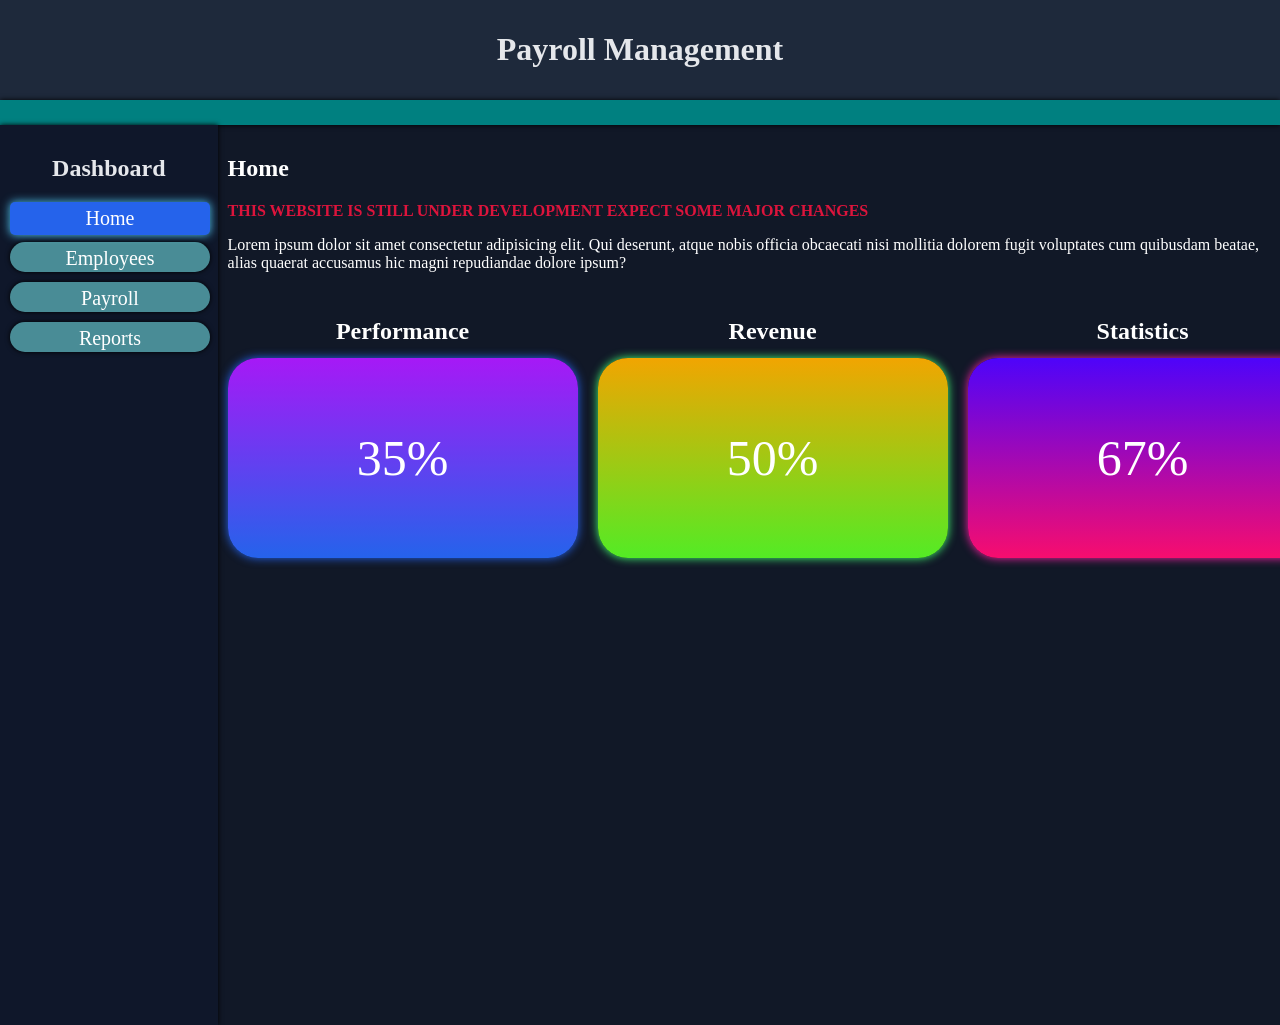
==== index.html @ 32a4b082 "Updated employee list with 8 entries, renamed Home.html to index.html, and updated navigation links" ====
<!DOCTYPE html>
<html lang="en">
<head>
    <link rel="stylesheet" href="style2.css">
    <meta charset="UTF-8">
    <meta name="viewport" content="width=device-width, initial-scale=1.0">
    <title>Testing area</title>
    <link rel="icon" href="payrollpfp.png">
</head>
<body>
    <header>
        <h1 id="h1">Payroll Management</h1>
    </header>

    <nav id="navbar1">
        <!--Search bar will be here if needed -->
    </nav>

    <main>

        

        <aside>
            <h2>Dashboard</h2>
            <nav>
                <ul>
                    <li class="list"><a href="#" id="active">Home</a></li>
                    <li class="list"><a href="Employee.html">Employees</a></li>
                    <li class="list"><a href="#">Payroll</a></li>
                    <li class="list"><a href="#">Reports</a></li>
                </ul>
            </nav>
   

        </aside> 

            <section>
            <h2>Home</h2>
            <b style="color: crimson;">THIS WEBSITE IS STILL UNDER DEVELOPMENT EXPECT SOME MAJOR CHANGES</b>
            <p>Lorem ipsum dolor sit amet consectetur adipisicing elit. Qui deserunt, atque nobis officia obcaecati nisi mollitia dolorem fugit voluptates cum quibusdam beatae, alias quaerat accusamus hic magni repudiandae dolore ipsum?</p>
            
            <div id="container">
                <div class="wholebox">
                    <h1 id="stats">Performance</h1>
                    <div id="box1">35%</div>
                </div>
                <div class="wholebox">
                    <h1 id="stats">Revenue</h1>
                    <div id="box2">50%</div>
                </div>
                <div class="wholebox">
                    <h1 id="stats">Statistics</h1>
                    <div id="box3">67%</div>
                </div>
            </div>
            
            </div>
        
        
        
        
        
        </section>



        

    </main>



</body>
</html>
---- style2.css ----
* {
    box-sizing: border-box;
}
body {
    background-color: #111827;
    margin: 0;
}
header {   
    color: #E5E7EB;
    background-color: #1E293B;
    text-align: center;
    padding: 10px;
}

#navbar1 {
    position: sticky;
    top: 0;
    box-shadow: 0px 0px 5px black;
    background-color: teal;
    height: 25px;
}


#navbar2 {
  width: max-content;
  margin: auto;
  clear: both;

}
#navbar2 > a {
    color: #E5E7EB;
    text-decoration: none;
    font-size: 10px;
    padding: 5px;
    background-color: darkslategray;
    box-shadow: 0px 0px 5px black;
}
#navbar2 > a:hover {
    background-color: lightseagreen;
}

aside {
    position: sticky;
    top: 0;
    height: 100vh;
    background-color: #0F172A;
    box-shadow: 0px 0px 5px black;
    width: 17%;
    float: left;
    padding: 10px;
}
aside h2 {
    color: #E5E7EB;
    text-align: center;
}
nav ul{
    margin: 0;
    padding: 0;
    height: 100%;
    width: 200px;
}
nav ul li {
    gap: 10px;
    text-align: center;
    list-style-type: none;
    height: 30px;
    width: 100%;
    border-radius: 25px;
    background-color: rgba(131, 255, 255, 0.507);
    margin-bottom: 10px;
    box-shadow: 0px 0px 5px black;
}
.list a {  
    color: white;
    text-decoration: none;
    font-size: 20px;
    padding: 5px;
    display: block;
    border-radius: 10px;
}
.list a:hover, #active1{
    box-shadow: 0px 0px 10px rgb(85, 207, 255);
    background-color:#2563EB;
    border-radius: 5px;
}
section {

    width: 83%;
    float: left;
    padding: 10px;
}
section h2, p{
    color: white;
}
#tile1 {
    border-radius: 10px;
    background-color: #1F2937;
    height: 25px;
    box-shadow: 0px 0px 5px black;
    margin-bottom: 10px;
}

#active {
    box-shadow: 0px 0px 10px rgb(85, 207, 255);
    background-color:#2563EB;
    border-radius: 5px;
}
nav #Here {
    box-shadow: 0px 0px 10px rgb(85, 207, 255);
    background-color:lightseagreen;
}
#box1 {
    color: white;
    font-size: 50px;
    display: flex;
    justify-content: center;
    align-items: center;
    width: 350px;
    height: 200px;
    background: linear-gradient(#a619f6, #2563EB);
    border-radius: 30px;
    box-shadow: #2563EB 0px 0px 10px;
}
#container {
    display: flex;
    justify-content: space-evenly;
    gap: 20px;
}

#box2 {
    color: white;
    font-size: 50px;
    display: flex;
    justify-content: center;
    align-items: center;
    width: 350px;
    height: 200px;
    background: linear-gradient(#f1a501, #53eb25);
    border-radius: 30px;
    box-shadow: #43ff72 0px 0px 10px;
}
#box3 {
    color: white;
    font-size: 50px;
    display: flex;
    justify-content: center;
    align-items: center;
    width: 350px;
    height: 200px;
    background: linear-gradient(#4e04fa, #f70d6e);
    border-radius: 30px;
    box-shadow: #fd20a8 0px 0px 10px;
}
#container {
    padding-top: 70px;
}

/* Table designs */
#table-contents {
    height: 400px;
    overflow: auto;
}
table {
    border: 1px solid #E5E7EB;
    width: 100%;
    border-collapse: collapse;
    background-color: #1F2937;
    color: white;
    box-shadow: 0px 0px 5px black;
}
tr {
    border-bottom: 1px solid #E5E7EB;
}
th, td {
    padding: 10px;
    text-align: left;
}
.wholebox {   
    position: relative;
}

.wholebox #stats {
    position: absolute;
    top: -40px;
    left: 50%;
    transform: translateX(-50%);
    color: white;
    text-align: center;
    margin: 0;
}
::-webkit-scrollbar{
    display: none;
}
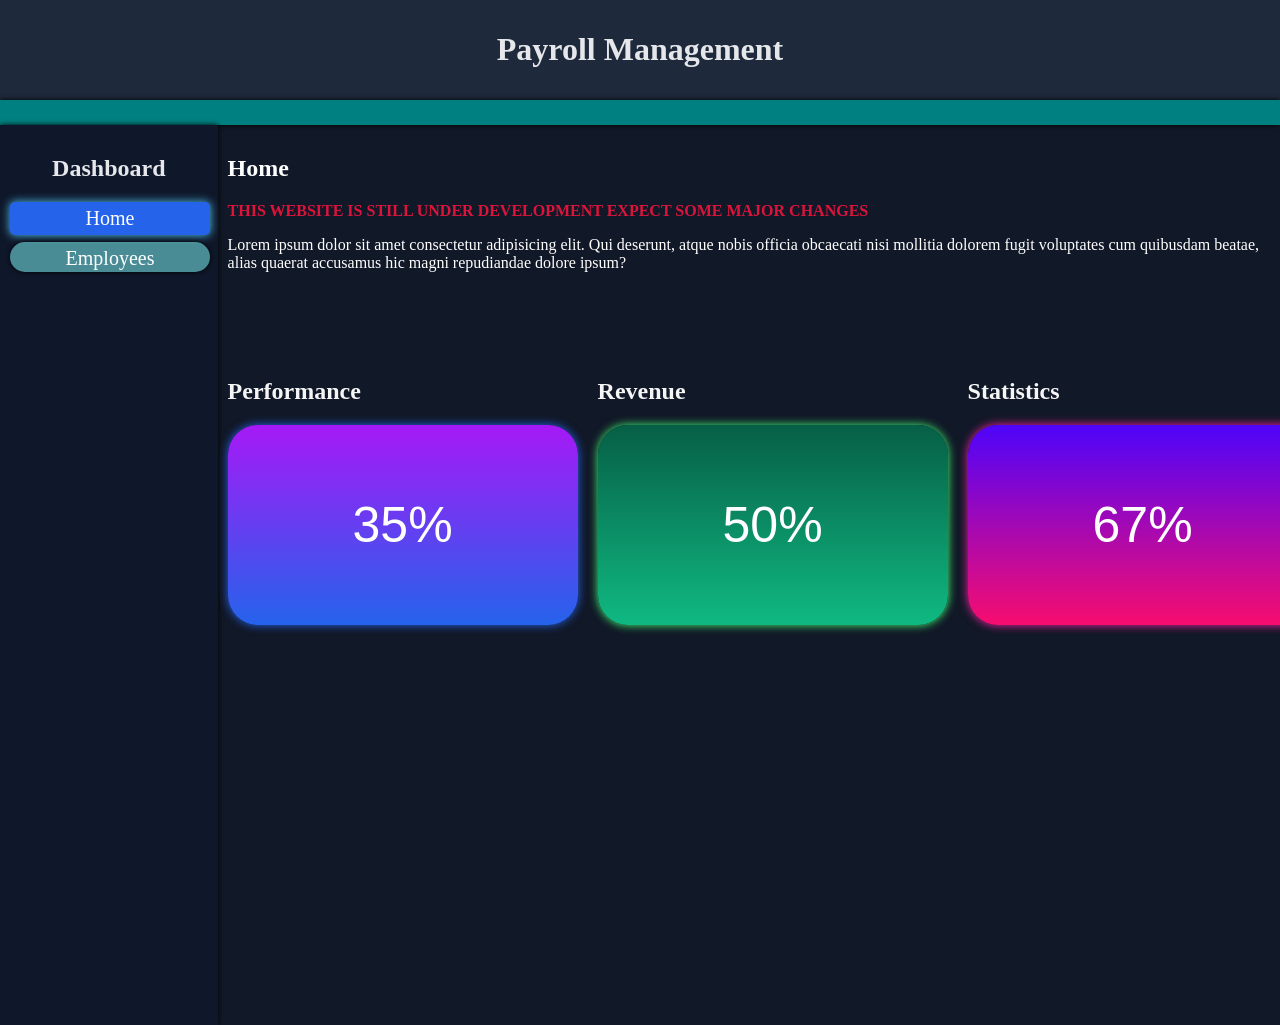
==== commit 44b18f89: "Updated files and added new image" ====
--- a/index.html
+++ b/index.html
@@ -9,7 +9,7 @@
 </head>
 <body>
     <header>
-        <h1 id="h1">Payroll Management</h1>
+        <h1 id="Title">Payroll Management</h1>
     </header>
 
     <nav id="navbar1">
@@ -26,8 +26,8 @@
                 <ul>
                     <li class="list"><a href="#" id="active">Home</a></li>
                     <li class="list"><a href="Employee.html">Employees</a></li>
-                    <li class="list"><a href="#">Payroll</a></li>
-                    <li class="list"><a href="#">Reports</a></li>
+                    <!-- <li class="list"><a href="#">Payroll</a></li>
+                    <li class="list"><a href="#">Reports</a></li> -->
                 </ul>
             </nav>
    
--- a/style2.css
+++ b/style2.css
@@ -109,8 +109,13 @@
     box-shadow: 0px 0px 10px rgb(85, 207, 255);
     background-color:lightseagreen;
 }
+/* Box designs */
+#stats {
+    color: whitesmoke;
+}
 #box1 {
     color: white;
+    font-family: "Comic Sans MS", "Arial Rounded MT Bold", "Trebuchet MS", sans-serif;
     font-size: 50px;
     display: flex;
     justify-content: center;
@@ -129,18 +134,20 @@
 
 #box2 {
     color: white;
+    font-family: "Comic Sans MS", "Arial Rounded MT Bold", "Trebuchet MS", sans-serif;
     font-size: 50px;
     display: flex;
     justify-content: center;
     align-items: center;
     width: 350px;
     height: 200px;
-    background: linear-gradient(#f1a501, #53eb25);
+    background: linear-gradient(#065F46, #10B981);
     border-radius: 30px;
     box-shadow: #43ff72 0px 0px 10px;
 }
 #box3 {
     color: white;
+    font-family: "Comic Sans MS", "Arial Rounded MT Bold", "Trebuchet MS", sans-serif;
     font-size: 50px;
     display: flex;
     justify-content: center;
@@ -156,38 +163,61 @@
 }
 
 /* Table designs */
-#table-contents {
-    height: 400px;
-    overflow: auto;
-}
-table {
-    border: 1px solid #E5E7EB;
-    width: 100%;
-    border-collapse: collapse;
-    background-color: #1F2937;
-    color: white;
-    box-shadow: 0px 0px 5px black;
-}
-tr {
-    border-bottom: 1px solid #E5E7EB;
-}
-th, td {
-    padding: 10px;
-    text-align: left;
-}
-.wholebox {   
-    position: relative;
-}
-
-.wholebox #stats {
-    position: absolute;
-    top: -40px;
-    left: 50%;
-    transform: translateX(-50%);
-    color: white;
-    text-align: center;
-    margin: 0;
-}
-::-webkit-scrollbar{
-    display: none;
-}
+
+.profile1{
+    color: whitesmoke;
+    font-family: 'Segoe UI', Tahoma, Verdana, sans-serif;
+    font-size: 10px;
+    border-radius: 20px;
+    background-color: rgb(16, 68, 68);
+    display: flex;
+    align-items: center;
+    justify-content: space-between;
+    padding-left: 10px;
+    padding-right: 10px;
+}
+.label {
+    color: whitesmoke;
+    display: flex;
+    align-items: center;
+    justify-content: space-between;
+    padding-left: 10px;
+    padding-bottom: 5px;
+}
+#surname, #firstName, #middleName {
+    color: rgb(194, 194, 194);
+    font-family: 'Segoe UI', Tahoma, Verdana, sans-serif;
+    font-size: 18px;
+}
+#role, #position {
+    justify-content: center;
+    padding: 1px 12px;
+    background-color: rgba(131, 255, 255, 0.507);
+    border: 1px solid teal;
+    border-radius: 1rem;
+    color: rgb(14, 25, 182);
+    font-family: 'Segoe UI', Tahoma, Verdana, sans-serif;
+    font-size: 18px;
+}
+#button {
+    width: 45px;
+    height: 45px;
+    border-radius: 50%;
+    background-color: transparent;
+    border: 2px solid rgba(255,255,255,0.2);
+    color: white;
+    transition: 0.3s ease;
+    cursor: pointer;
+}
+#button:hover {
+     color: black;
+    transform: scale(1.0) translateY(-5px);
+    background-color: lightseagreen;
+    box-shadow: 0 0 25px teal;
+}
+/**#button{
+    border-top-right-radius: 10px;
+    border-bottom-right-radius: 10px;
+    background-color: darkslategray;
+    border: 2px solid ;
+} **/
